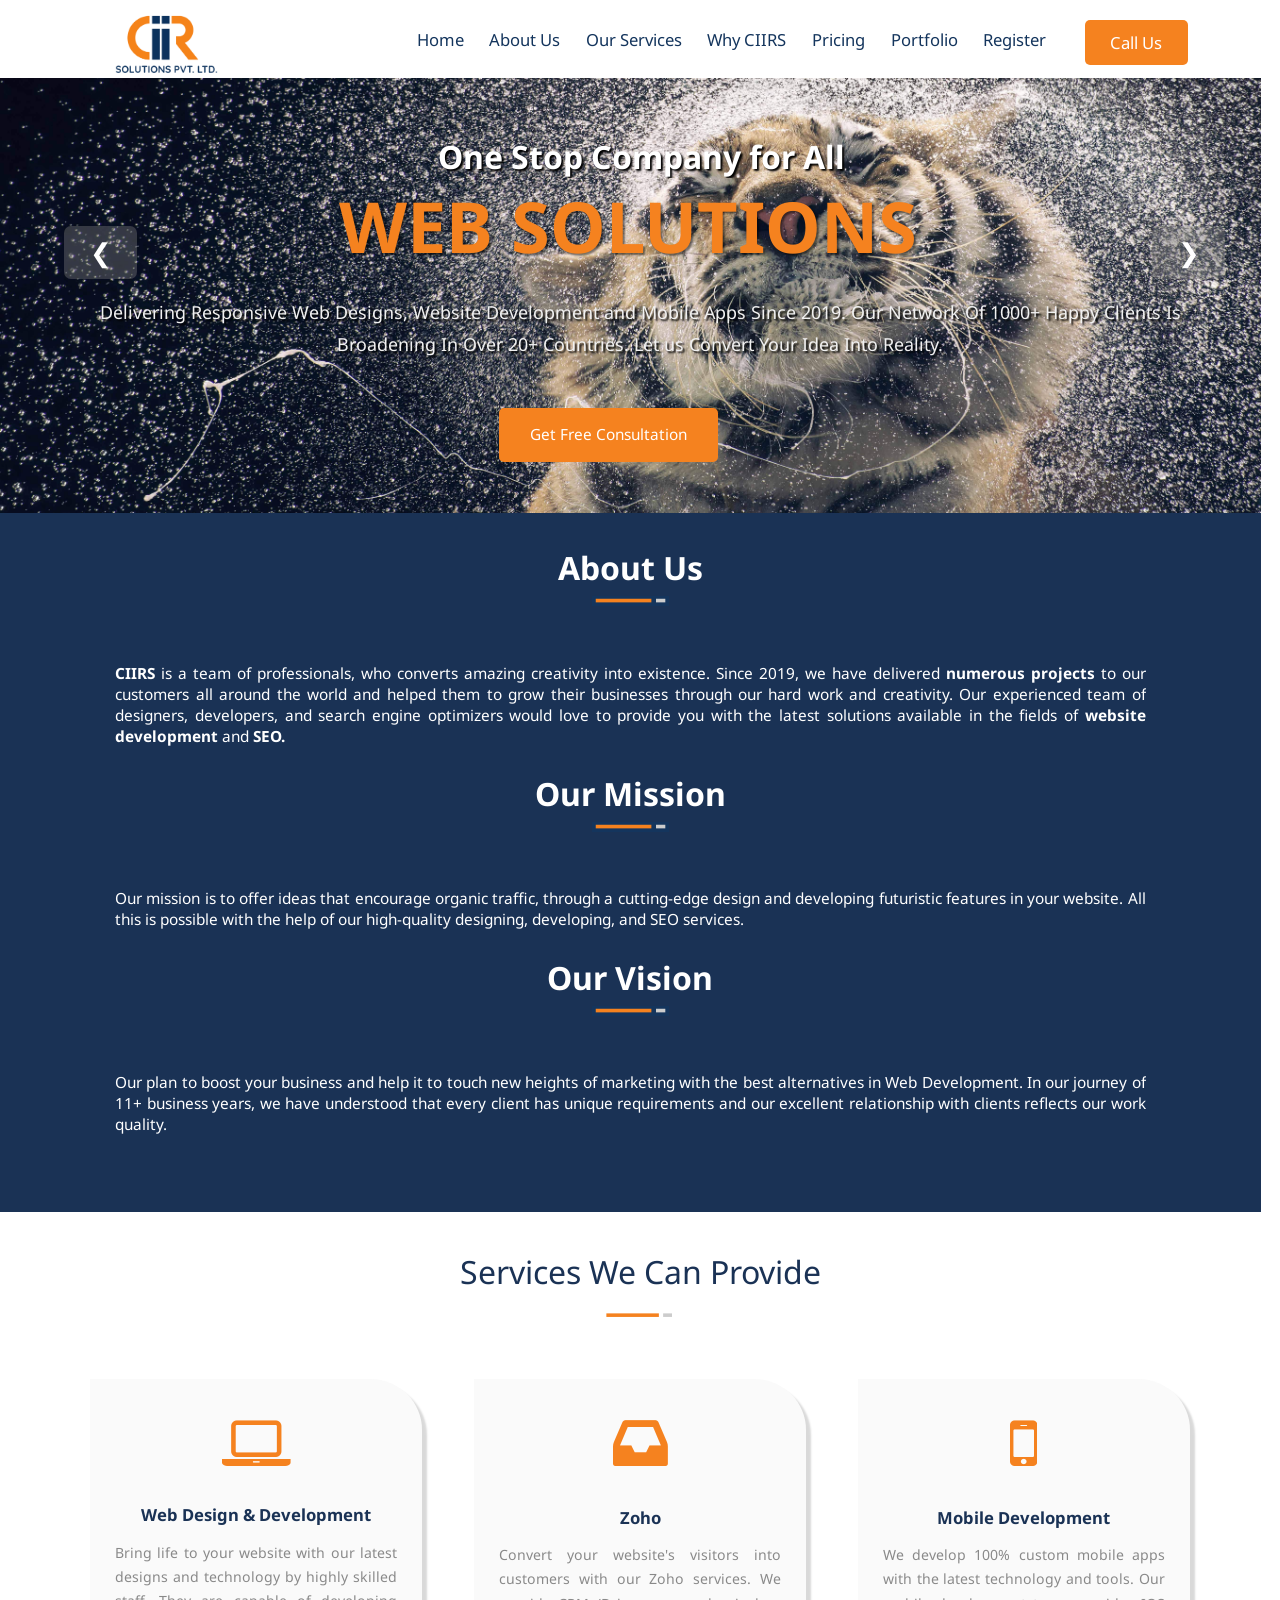
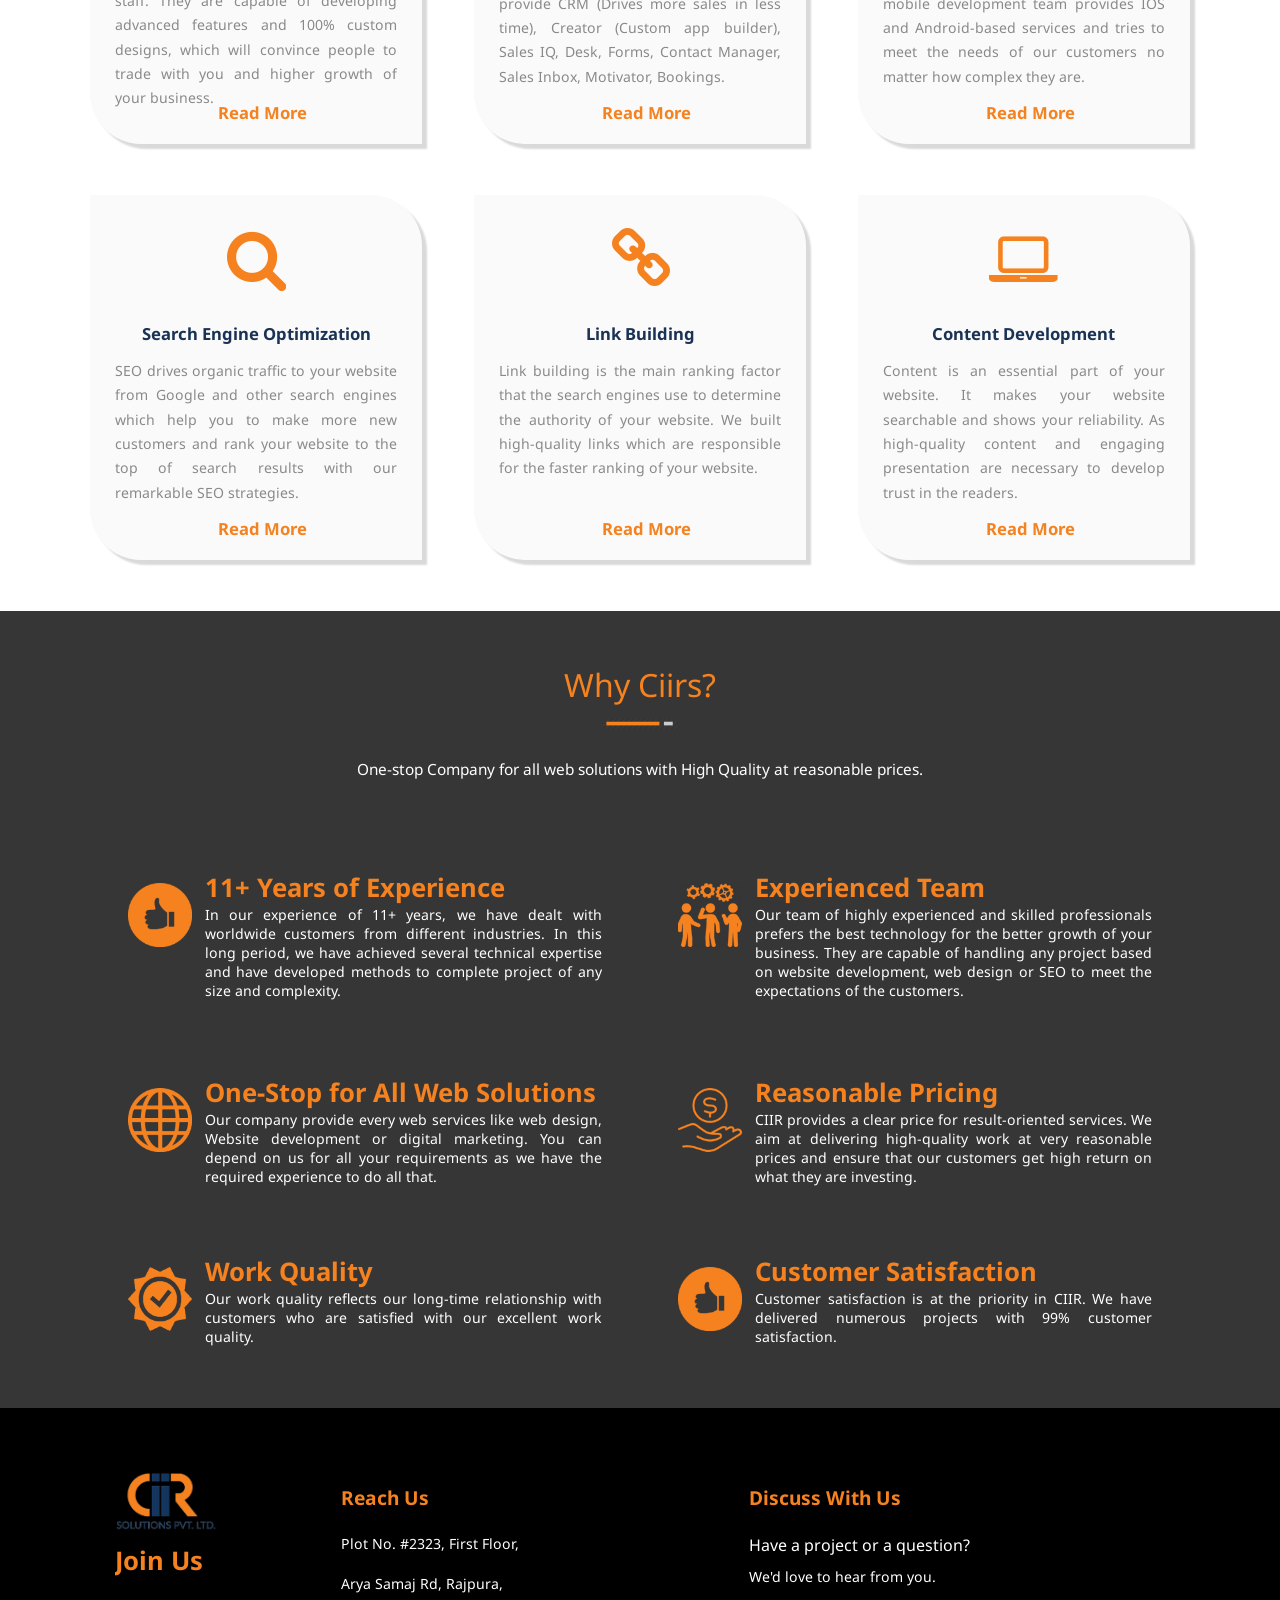
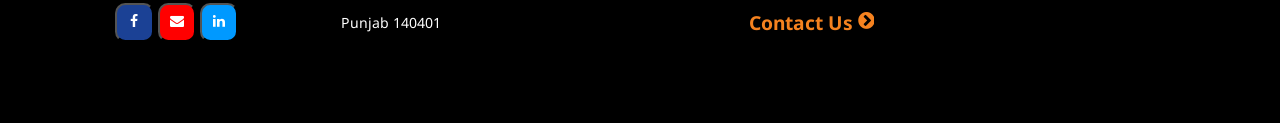
==== index.html @ 78692dfe "Rename assignment.html to index.html" ====
<!DOCTYPE html>
<html lang="en">
  <head>
    <link rel="icon" href="fav_16.png">
    <link rel="preconnect" href="https://fonts.googleapis.com" />
    <link rel="preconnect" href="https://fonts.gstatic.com" crossorigin />
    <link
      href="https://fonts.googleapis.com/css2?family=Noto+Sans:wght@500&display=swap"
      rel="stylesheet"
    />
    <link rel="stylesheet" href="https://cdnjs.cloudflare.com/ajax/libs/font-awesome/4.7.0/css/font-awesome.min.css">
    <meta charset="UTF-8" />
    <meta http-equiv="X-UA-Compatible" content="IE=edge" />
    <meta name="viewport" content="width=device-width, initial-scale=1.0" />
    <title>Website Development | Web Design</title>
    <style>
      * {
        overflow-x:hidden;
        margin: 10px 0;
        padding: 0;
      }
      
    </style>
    <script src="assignment.js"></script>
    <link rel="stylesheet" href="assignment.css" />
    <link rel="stylesheet" href="mediaqueriesAssignment.css">
    <link rel="stylesheet" href="queriesForMobile.css">
  </head>
  <body>
    <div style="display:flex; justify-content:center;" class="registerCon">
      <div id="popup" class="login">
        <form onsubmit="return validate()">
            <label for="firstname">First Name</label>
            <input required placeholder="First Name" class="popupLogin" type="text" id="firstname" autofocus>
            <label for="lastname">Last Name</label>
            <input required placeholder="Last Name" class="popupLogin" type="text" id="lastname" >
            <label for="E-mail">E-mail</label>
            <input required placeholder="example@gmail.com" class="popupLogin" type="text" id="Email" >
            <label for="password">Password</label>
            <input required class="popupLogin" type="password" id="password" >
            <label for="confirm">Confirm Password</label>
            <input required class="popupLogin" type="password" id="confirm" >
            <input class="popupLogin popSubmit" type="submit">
        </form>
    </div>
  </div>
    <header>
      <nav class="navbar">
        <img src="logo.png" alt="logo" class="logo" />
        <button class="nav">Home</button>
        <button class="nav">About Us</button>
        <button class="nav">Our Services</button>
        <button class="nav">Why CIIRS</button>
        <button class="nav">Pricing</button>
        <button class="nav">Portfolio</button>
        <button onclick="login()" class="nav">Register</button>
        <button class="nav_">Call Us</button>
        <div class="dropdown">
          <button class="dropbtn"><img class="menuButton" src="menu button.png" alt=""></button>
          <div class="dropdown-content">
            <a href="https://ciirs.com/">Home</a>
            <a href="https://ciirs.com/about/">About Us</a>
            <a href="#">Our Services</a>
            <a href="https://ciirs.com/why-ciirs/">Why CIIRS</a>
            <a href="https://ciirs.com/pricing/">Pricing</a>
            <a href="https://ciirs.com/portfolio/">Portfolio</a>
            <a onclick="login()">Register</a>
            <a href="tel:918847314532">Call Us</a>
          </div>
        </div>
      </nav>
    </header>
    <div class="bannerdiv">
      <!-- <img src="Capture111.PNG" alt="" class="banner" /> -->
    <button onclick="next()" class="btn2">❯</button>
    <button onclick="back()" class="btn1">❮</button>
    <div class="container">
      <img src="/banner 1.jpg" class="banner" id="img1" />
      <img src="/banner 2.jpg" class="banner" id="img2" />
      <img src="/banner 3.jpg" class="banner" id="img3" />
      <img src="/banner 4.jpg" class="banner" id="img4" />
      <img src="/banner 5.jpg" class="banner" id="img5" />
      <img src="/banner 6.jpg" class="banner" id="img6" />
      <img src="/banner 7.jpg" class="banner" id="img7" />
      <img src="/banner 8.jpg" class="banner" id="img8" />
      <img src="/banner 9.jpg" class="banner" id="img9" />
      <img src="/banner 10.jpg" class="banner" id="img10" />
      <img src="/banner 11.jpg" class="banner" id="img11" />
      <img src="/banner 12.jpg" class="banner" id="img12" />
      <img src="/banner 13.jpg" class="banner" id="img13" />
      <img src="/banner 14.jpg" class="banner" id="img14" />
      <img src="/banner 15.jpg" class="banner" id="img15" />
      <img src="/banner 16.jpg" class="banner" id="img16" />
      <img src="/banner 17.jpg" class="banner" id="img17" />
      <img src="/banner 18.jpg" class="banner" id="img18" />
      <img src="/banner 19.jpg" class="banner" id="img19" />
      <img src="/banner 20.jpg" class="banner" id="img20" />
    </div>
      <div class="bannertext">
        <h3 class="bannerh3">One Stop Company for All</h3>
        <h1 class="bannerh1">WEB SOLUTIONS</h1>
        <p class="bannerp">
          Delivering Responsive Web Designs, Website Development and Mobile Apps
          Since 2019. Our Network Of 1000+ Happy Clients Is Broadening In Over
          20+ Countries. Let us Convert Your Idea Into Reality.
        </p>
        <a href="https://ciirs.com/contact-us/">
          <button class="bannerb">Get Free Consultation</button>
        </a>
      </div>
    </div>
    <main>
      <div class="point_one">
        <h2 class="point_one_h2">About Us</h2>
        <img src="line end.PNG" style="width:6vw;" alt="" />
        <p class="point_one_p">
          <strong>CIIRS </strong> is a team of professionals, who converts
          amazing creativity into existence. Since 2019, we have
          delivered<strong> numerous projects </strong> to our customers all
          around the world and helped them to grow their businesses through our
          hard work and creativity. Our experienced team of designers,
          developers, and search engine optimizers would love to provide you
          with the latest solutions available in the fields of
          <strong>website development</strong> and <strong>SEO.</strong>
        </p>
      </div>

      <div class="point_one">
        <h2 class="point_one_h2">Our Mission</h2>
        <img src="line end.PNG" style="width:6vw;"  />
        <p class="point_one_p">
            Our mission is to offer ideas that encourage organic traffic,
            through a cutting-edge design and developing futuristic features in
            your website. All this is possible with the help of our high-quality
            designing, developing, and SEO services.</strong
          >
        </p>
      </div>

      <div class="point_one">
        <h2 class="point_one_h2">Our Vision</h2>
        <img src="line end.PNG" style="width:6vw;"  />
        <p class="point_one_p">
          Our plan to boost your business and help it to touch new heights of
          marketing with the best alternatives in Web Development. In our
          journey of 11+ business years, we have understood that every client
          has unique requirements and our excellent relationship with clients
          reflects our work quality.
        </p>
      </div>
    </main>
    <h2 class="headingOfFeatures">Services We Can Provide</h2>
    <div style="text-align: center;">
      <img src="line end white.PNG" style="width:6vw;" />
    </div>
    <div class="features">
        <div class="feature">
          <div style=" text-align: center;">
            <i class="fa fa-laptop" id="iconForFeatures"></i>
          </div>
            <h3 style="margin-top:1.7vw;" class="featureh3">Web Design & Development</h3>
            <p class="featurep">Bring life to your website with our latest designs and technology by highly skilled staff. They are capable of developing advanced features and 100% custom designs, which will convince people to trade with you and higher growth of your business.</p>
            <h3 class="readMore">Read More</h3>
        </div>

        <div class="feature">
          <div style=" text-align: center;">
            <i class="fa fa-inbox" id="iconForFeatures"></i>
          </div>
          <img src="" alt="" class="featuresImg">
            <h3 class="featureh3">Zoho</h3>
            <p class="featurep">Convert your website's visitors into customers with our Zoho services. We provide CRM (Drives more sales in less time), Creator (Custom app builder), Sales IQ, Desk, Forms, Contact Manager, Sales Inbox, Motivator, Bookings.</p>
            <h3 class="readMore">Read More</h3>
        </div>


        <div class="feature">
          <div style=" text-align: center;">
            <i class="fa fa-mobile" id="iconForFeatures"></i>
          </div>
          <img src="" alt="" class="featuresImg">
            <h3 class="featureh3">Mobile Development</h3>
            <p class="featurep">We develop 100% custom mobile apps with the latest technology and tools. Our mobile development team provides IOS and Android-based services and tries to meet the needs of our customers no matter how complex they are.</p>
            <h3 class="readMore">Read More</h3>
        </div>


        <div class="feature">
          <div style=" text-align: center;">
            <i class="fa fa-search" id="iconForFeatures"></i>
          </div>
          <img src="" alt="" class="featuresImg">
            <h3 class="featureh3">Search Engine Optimization</h3>
            <p class="featurep">SEO drives organic traffic to your website from Google and other search engines which help you to make more new customers and rank your website to the top of search results with our remarkable SEO strategies.</p>
            <h3 class="readMore">Read More</h3>
        </div>


        <div class="feature">
          <div style=" text-align: center;">
            <i class="fa fa-link" id="iconForFeatures"></i>
          </div>
          <img src="" alt="" class="featuresImg">
            <h3 class="featureh3">Link Building</h3>
            <p class="featurep">Link building is the main ranking factor that the search engines use to determine the authority of your website. We built high-quality links which are responsible for the faster ranking of your website.</p>
            <h3 class="readMore">Read More</h3>
        </div>


        <div class="feature">
          <div style=" text-align: center;">
            <i class="fa fa-laptop" id="iconForFeatures" ></i>
          </div>
          <img src="" alt="" class="featuresImg">
            <h3 class="featureh3">Content Development </h3>
            <p class="featurep">Content is an essential part of your website. It makes your website searchable and shows your reliability. As high-quality content and engaging presentation are necessary to develop trust in the readers.</p>
            <h3 class="readMore">Read More</h3>
        </div>

    </div>
    <div style="background-color:rgb(54,54,54);padding-top:4vw;" class="headingformorefeatures">

      <h1 class="headingOfMoreFeatures" >Why Ciirs?</h1>
      <div style="text-align:center; margin-top: 0.5vw;"><img src="line end black.PNG" style="width:6vw;" /></div>
      <p class="moreFp">One-stop Company for all web solutions with High Quality at reasonable prices.</p>
    </div>
    <div class="moreFeatures">

        <div class="featureMore">
          <img src="/Satisfaction.png" alt="" class="satsf" />
          
          <h2 class="featureMoreh2">11+ Years of Experience</h2>
          <div class="divformorefeatures">
            <p class="featureMorep">
              In our experience of 11+ years, we have dealt with worldwide
              customers from different industries. In this long period, we have
              achieved several technical expertise and have developed methods to
              complete project of any size and complexity.
            </p>
          </div>
        </div>


        <div class="featureMore">
          <img style="padding:1vw 0 6vw;" src="/team.png" alt="" class="satsf" />
          
          
          <h2 class="featureMoreh2">Experienced Team</h2>
          <div class="divformorefeatures">
            <p class="featureMorep">
              Our team of highly experienced and skilled professionals prefers the best technology for the better growth of your business. They are capable of handling any project based on website development, web design or SEO to meet the expectations of the customers.
            </p>
          </div>
        </div>


        <div class="featureMore">
          <img src="/web_.png" alt="" class="satsf" />
          
          <h2 class="featureMoreh2">One-Stop for All Web Solutions</h2>
          <div class="divformorefeatures">
            <p class="featureMorep">
              Our company provide every web services like web design, Website development or digital marketing. You can depend on us for all your requirements as we have the required experience to do all that.
            </p>
          </div>
        </div>


        <div class="featureMore">
          <img src="/price.png" alt="" class="satsf" />
          
          <h2 class="featureMoreh2">Reasonable Pricing</h2>
          <div class="divformorefeatures">
            <p class="featureMorep">
              CIIR provides a clear price for result-oriented services. We aim at delivering high-quality work at very reasonable prices and ensure that our customers get high return on what they are investing.
            </p>
          </div>
        </div>


        <div class="featureMore">
          <img src="/quality.png" alt="" class="satsf" />
          
          <h2 class="featureMoreh2">Work Quality</h2>
          <div class="divformorefeatures">
            <p class="featureMorep">
              Our work quality reflects our long-time relationship with customers who are satisfied with our excellent work quality.
              
            </p>
          </div>
        </div>


        <div class="featureMore">
          <img src="/Satisfaction.png" alt="" class="satsf" />
          
          <h2 class="featureMoreh2">Customer Satisfaction</h2>
          <div class="divformorefeatures">
            <p class="featureMorep">
              Customer satisfaction is at the priority in CIIR. We have delivered numerous projects with 99% customer satisfaction.
            </p>
          </div>
        </div>

    </div>
    <footer>
      <div class="footerPartOne fdiv">
      <a href="https://www.ciirs.com">
        <img src="logo2.png" alt="logo" class="logo2" />
      </a>
        <h2 class="joinUs">Join Us</h2>  
        <a href="https://www.facebook.com/ciirsolutions/" target="_blank"><button class="facebook-button join-us-button"><i class="fa fa-facebook" aria-hidden="true"></i></button></a>
        <a href="mailto:info@ciirsglobal.com" target="_blank"><button class="join-us-button mail-button"><i class="fa fa-envelope" aria-hidden="true"></i></button></a>
        <a href="https://www.linkedin.com/in/ciirs-solutions-3a7043208" target="_blank"><button class="linkedin-button join-us-button"><i class="fa fa-linkedin" aria-hidden="true"></i></button></a>
      </div>

      <div class="footerPartTwo fdiv">
        <h3 class="footerheading reachUs">Reach Us</h3>
        <p class="reachUsP">Plot No. #2323, First Floor,</p>
        <p class="reachUsP">Arya Samaj Rd, Rajpura,</p>
        <p class="reachUsP">Punjab 140401</p>
      </div>
      <div class="footerPartThree fdiv">
        <h3 class="footerheading discuss">Discuss With Us</h3>
        <p class="disucssP">Have a project or a question?</p>
        <p class="discussP" >We'd love to hear from you.</p>
        <h3 class="footerheading discuss">Contact Us  <i style="cursor:pointer;" class="fa fa-chevron-circle-right"></i></h3>
      </div>
      <hr>
      <div  class="copyright">Copyright © 2022 CIIRS - Convert Ideas Into Reality. All Rights Reserved.</div>
    </footer>
  </body>
</html>
---- assignment.css ----
* {
  margin: 0;
  padding: 0;
  font-family: "Noto Sans", sans-serif;
}
/* *::selection{background: rgba(0,0,0,0);} */
.navbar {
  display: flex;
  justify-content: right;
  /* background: #000; */
  padding: 1vw 2.2vw;
  margin-right: 5vw;
  /* position: sticky; */
  top: 0;
}
.nav,
.nav_ {
  padding: 0 1vw;
  border: none;
  margin: 0vw;
  color: rgb(20, 53, 93);
  /* font-weight: bold; */
  background: white;
  cursor: pointer;
  font-size: 1.3vw;
  transition: color 0.3s, box-shadow 0.3s;
}

.login {
  display: none;
  position: absolute;
  background: rgb(218, 215, 215);
  padding: 15px;
  border-radius: 10px;
  z-index: 1;
  top: 80px;
  left: 70vw;
  animation: fade 1s;
  box-shadow: 10px 10px 15px rgba(0, 0, 0);
}

@keyframes fade {
  0% {
    opacity: 0.5;
  }
  100% {
    opacity: 1;
  }
}

.popupLogin {
  display: block;
  border-radius: 5px;
  border: none;
}

.popSubmit {
  margin: 8px 0 0 50px;
  padding: 10px 18px;
  border-radius: 5px;
  background: #f5821f;
  border: none;
  color: white;
  cursor: pointer;
  transition: font-weight 0.2s;
}

.popSubmit:hover,
.popSubmit:active {
  font-weight: 100;
}

.dropdown {
  display: none;
}
.nav:hover {
  color: #f5821f;
  box-shadow: 0 5px 0 #f5821f;
}
.logo {
  width: 8vw;
  /* top: 0.5vw; */
  position: absolute;
  left: 9vw;
}
.nav_ {
  color: white;
  margin-top: 0.6vw;
  height: 3.5vw;
  background: rgb(245, 130, 31);
  margin-left: 2vw;
  padding: 0 2vw;
  border-radius: 5px;
}
.ham {
  display: none;
}
.bannerdiv {
  position: relative;
}

.container {
  width: 100vw;
  display: flex;
}
.banner {
  width: 98.5vw;
  display: none;
  height: 34vw;
  object-fit: cover;
}
#img1 {
  display: block;
}
.btn1,
.btn2 {
  font-size: 2vw;
  color: white;
  background: rgba(128, 128, 128, 0.384);
  border: none;
  border-radius: 7px;
  position: absolute;
  padding: 0.7vw 2vw;
  cursor: pointer;
  transition: padding 0.3s, opacity 0.3s, font-size 0.3s;
}
.btn1:hover,
.btn2:hover {
  padding: 1vw 3vw;
  opacity: 0.7;
}
.btn1 {
  top: 34%;
  left: 5%;
}
.btn2 {
  top: 34%;
  left: 90%;
}
.btn1:active,
.btn2:active {
  font-size: 2.5vw;
  background: rgba(128, 128, 128, 0.63);
}
.bannerh3 {
  position: absolute;
  top: 13%;
  left: 34.2%;
  font-size: 2.5vw;
  text-shadow: 2px 2px 2px rgba(0, 0, 0, 1);
  color: white;
}
.bannerh1 {
  position: absolute;
  text-shadow: 2px 2px 2px rgba(0, 0, 0, 0.5);
  top: 23%;
  left: 26.5%;
  font-size: 5.5vw;
  color: #f5821f;
}
.bannerp {
  position: absolute;
  text-shadow: 2px 2px 2px rgba(0, 0, 0, 1);
  top: 50%;
  left: 5vw;
  right: 5vw;
  text-align: center;
  font-size: 1.4vw;
  /* margin-top:1vw; */
  line-height: 2.5vw;
  color: rgb(241, 241, 241);
}
.bannerb {
  position: absolute;
  color: white;
  background: rgb(245, 130, 31);
  padding: 1.3vw 2.4vw;
  border-radius: 5px;
  border: none;
  bottom: 4vw;
  cursor: pointer;
  font-size: 1.2vw;
  left: 39vw;
}

main {
  margin: -18px 0 0;
  padding: 4vw 9vw;
  width: 80.5vw;
  background: rgb(26, 50, 85);
  text-align: center;
}

p {
  text-align: justify;
}

.point_one_h2 {
  font-size: 2.5vw;
  color: white;
}

.point_one_p {
  color: white;
  font-size: 1.2vw;
  margin: 4vw 0 2vw;
}

.headingOfFeatures {
  text-align: center;
  margin: 3vw 0 1vw;
  font-size: 2.5vw;
  font-weight: 400;
  color: rgb(26, 50, 85);
}

.features {
  display: flex;
  margin-top: 4vw;
  flex-wrap: wrap;
  padding: 0 3vw;
  justify-content: center;
}

.featureh3,
.readMore {
  text-align: center;
  font-size: 1.3vw;
}

.readMore {
  color: rgb(245, 130, 31);
  position: absolute;
  bottom: 1.5vw;
  left: 10vw;
}

.featureh3 {
  color: rgb(26, 50, 85);
}

.feature {
  background: rgba(231, 230, 230, 0.199);
  box-shadow: 5px 5px 2px rgba(0, 0, 0, 0.15);
  border-radius: 0 4vw;
  height: 26vw;
  cursor: pointer;
  position: relative;
  text-align: justify;
  width: 22vw;
  margin: 0 2vw 4vw;
  transition: box-shadow 0.15s;
  line-height: 1.9vw;
  padding: 2.5vw 2vw 0;
}

.featurep {
  font-size: 1.1vw;
  margin-top: 1vw;
  color: rgba(0, 0, 0, 0.452);
}

#iconForFeatures {
  font-size: 5vw;
  color: rgb(245, 130, 31);
}

.feature:hover {
  box-shadow: 6px 6px 20px rgba(0, 0, 0, 0.2);
}

.moreFeatures {
  padding: 5vw 5vw 0;
  display: flex;
  background: rgb(54, 54, 54);
  flex-wrap: wrap;
  justify-content: center;
}

.headingOfMoreFeatures {
  text-align: center;
  color: rgb(245, 130, 31);
  font-size: 2.5vw;
  font-weight: 400;
}

.featureMore {
  margin: 2vw 3vw;
  background: rgba(255, 0, 0, 0);
  width: 37vw;
  /* transition:width 0.3s, font-size 0.3s; */
}

.featureMore:hover {
  /* width:38vw; */
  cursor: pointer;
}
/* 
.featureMorep:hover{
  font-size:1.2vw;
} */

.satsf {
  float: left;
  width: 5vw;
  margin-right: 1vw;
  padding-bottom: 4vw;
  padding-top: 1vw;
}

.featureMoreh2 {
  color: rgb(245, 130, 31);
  font-size: 2vw;
}

.moreFp {
  text-align: center;
  color: white;
  font-size: 1.2vw;
  margin-top: 2vw;
}

.featureMorep {
  text-align: justify;
  color: white;
  font-size: 1.1vw;
}

footer {
  display: flex;
  background: #000;
  color: white;
  padding: 5vw 0vw;
  /* justify-content:center; */
}

.logo2 {
  width: 8vw;
  left: 9vw;
}

.footerPartOne {
  margin: 0 0 0 9vw;
}

.joinUs {
  color: #f5821f;
  margin-top: 0.5vw;
  font-size: 2vw;
}

.join-us-button {
  width: 3vw;
  height: 3vw;
  border-radius: 0.8vw;
  margin-top: 2vw;
  cursor: pointer;
}

.facebook-button {
  background: #1b4195;
  color: rgb(255, 255, 255);
  font-size: 1.1vw;
}

.mail-button {
  background: rgb(255, 0, 0);
  color: rgb(255, 255, 255);
  font-size: 1.1vw;
}

.linkedin-button {
  background: rgb(0, 153, 255);
  color: rgb(255, 255, 255);
  font-size: 1.1vw;
}

.footerheading {
  color: #f5821f;
  padding: 1vw 0;
  font-size: 1.5vw;
}
.reachUsP,
.discussP {
  font-size: 1.1vw;
  padding: 0.8vw 0;
}

.footerPartTwo {
  margin-left: 8vw;
}

.discussP {
  font-size: 1.1vw;
}

.footerPartThree {
  margin-left: 18vw;
}

hr,
.copyright {
  display: none;
}

.discuss {
  margin-bottom: 0.8vw;
}
---- mediaqueriesAssignment.css ----
/* FOR TABLETS */

@media only screen and (max-width: 1000px) and (min-width: 451px) {
  .logo {
    width: 12vw;
    /* top: 10px; */
  }
  .navbar {
    padding: 2vw 0;
  }
  .nav,
  .nav_ {
    display: none;
  }
  /* {
    font-size: 2.8vw;
    height: 4vw;
    padding: 0 20px;
  } */

  /* Style The Dropdown Button */
  .dropbtn {
    color: white;
    font-size: 16px;
    border: none;
    cursor: pointer;
  }

  /* The container <div> - needed to position the dropdown content */
  .dropdown {
    position: relative;
    display: inline-block;
  }

  .dropdown-content {
    display: none;
    position: absolute;
    background-color: #f9f9f9;
    min-width: 160px;
    right: -10px;
    box-shadow: 0px 8px 16px 0px rgba(0, 0, 0, 0.2);
    z-index: 1;
  }

  .dropdown-content a {
    color: black;
    padding: 12px 16px;
    text-decoration: none;
    display: block;
  }

  .dropdown-content a:hover {
    background-color: #f1f1f1;
  }

  .dropdown:hover .dropdown-content {
    display: block;
  }

  .login{
    left:30vw;
  }
  
  .menuButton {
    width: 4.8vw;
    height: 5vw;
  }
  .bannerh3 {
    left: 26vw;
    font-size: 4vw;
  }
  .banner {
    height: 55vw;
    object-fit: cover;
  }
  .bannerh1 {
    font-size: 8vw;
    left: 17vw;
  }
  .bannerp {
    font-size: 2.2vw;
    line-height: 3.5vw;
  }
  .bannerb {
    left: 36vw;
    bottom: 7vw;
    font-size: 2.1vw;
  }
  main {
    padding: 5vw;
    width: 88.7vw;
  }
  .point_one_h2 {
    font-size: 3.5vw;
  }

  .point_one_p {
    font-size: 2.2vw;
    line-height: 3.5vw;
  }

  /* .features{
        flex-wrap:wrap;
    }
    */
  .headingOfFeatures {
    font-size: 3.8vw;
  }

  .feature {
    width: 35vw;
    height: 48vw;
  }
  .featurep {
    font-size: 2.2vw;
    line-height: 3.5vw;
  }
  .featureh3,
  .readMore {
    font-size: 2.6vw;
    line-height: 3.5vw;
  }
  .readMore {
    left: 13vw;
  }

  .headingOfMoreFeatures {
    font-size: 8vw;
  }

  .featureMore {
    width: 70vw;
  }

  .featureMoreh2 {
    font-size: 3vw;
  }

  .featureMorep {
    font-size: 2vw;
  }

  .satsf {
    padding: 2vw 1vw;
    margin-bottom: 4vw;
  }

  .moreFp {
    font-size: 2.3vw;
  }

  footer {
    flex-direction: column;
    /* align-items: center; */
    margin: 0;
    padding: 0;
  }

  .logo2 {
    display: none;
  }

  .joinUs {
    margin: 7vw 0 5vw 32vw;
    font-size: 5vw;
  }

  .join-us-button {
    width: 7.5vw;
    height: 7.5vw;
    font-size: 5vw;
    margin-left: 14vw;
    border-radius: 1vw;
    transition: opacity 0.3s;
  }

  .join-us-button:hover {
    opacity: 0.9;
  }

  .footerheading {
    font-size: 5vw;
  }

  .footerPartTwo {
    margin-top: 9vw;
  }

  .reachUsP,
  .discussP {
    font-size: 2.2vw;
  }
  .footerPartThree {
    margin-top: 9vw;
    margin-left: 7.5vw;
    padding-bottom: 10vw;
  }

  .discussP {
    font-size: 2.2vw;
  }

  hr,
  .copyright {
    display: block;
  }

  .copyright {
    text-align: center;
    font-size: 2.5vw;
    color: rgb(95, 93, 93);
  }
}
---- queriesForMobile.css ----
/* FOR SMARTPHONES */

@media only screen and (max-width: 450px) {
  * {
    margin: 0;
    padding: 0;
  }
  .nav,
  .nav_ {
    display: none;
  }

  .btn1,
  .btn2 {
    padding: 1.2vw 3vw;
    top: 35vw;
  }
  .btn1:hover,.btn2:hover{
  padding: 1.5vw 4vw;
  }

  /* Style The Dropdown Button */
  .dropbtn {
    color: white;
    font-size: 16px;
    border: none;
    cursor: pointer;
  }

  /* The container <div> - needed to position the dropdown content */
  .dropdown {
    position: relative;
    display: inline-block;
  }

  .dropdown-content {
    display: none;
    position: absolute;
    background-color: #f9f9f9;
    min-width: 160px;
    right: -10px;
    box-shadow: 0px 8px 16px 0px rgba(0, 0, 0, 0.2);
    z-index: 1;
  }

  .dropdown-content a {
    color: black;
    padding: 12px 16px;
    text-decoration: none;
    display: block;
  }

  .dropdown-content a:hover {
    background-color: #f1f1f1;
  }

  .dropdown:hover .dropdown-content {
    display: block;
  }
  .menuButton {
    width: 4.8vw;
    height: 5vw;
  }
  .logo {
    width: 20vw;
    /* vertical-align: middle; */
    top: 0.5vw;
  }
  .navbar {
    padding: 4vw 0;
  }
  .nav_ {
    font-size: 4.7vw;
    height: 6vw;
    padding: 0 5.5vw;
  }
  .banner {
    width: 102vw;
    height: 90vw;
    object-fit: cover;
  }
  .bannerh3 {
    font-size: 6vw;
    left: 13.6vw;
  }
  .bannerh1 {
    font-size: 11vw;
    left: 6vw;
  }
  .bannerp {
    font-size: 4.2vw;
    line-height: 5.5vw;
    top: 43vw;
  }
  .bannerb {
    bottom: 7vw;
    font-size: 4vw;
    left: 26vw;
  }
  main {
    padding: 8vw;
    width: 86vw;
  }
  .point_one_h2 {
    font-size: 7vw;
  }
  .point_one_p {
    font-size: 4vw;
  }
  .headingOfFeatures {
    font-size: 10vw;
  }
  .features {
    flex-direction: column;
  }
  .feature {
    width: 76vw;
    height: 100vw;
    padding: 6vw 7vw;
    margin: 6vw 2vw;
  }
  .featureh3,
  .readMore {
    font-size: 7vw;
    line-height: 8vw;
  }
  .featurep {
    font-size: 5vw;
    line-height: 6vw;
  }
  #iconForFeatures {
    font-size: 13vw;
  }
  .readMore {
    left: 29vw;
    bottom: 7vw;
  }

  .headingOfMoreFeatures {
    font-size: 11vw;
  }
  .moreFp {
    font-size: 3.7vw;
  }

  .moreFeatures {
    flex-direction: column;
    text-align: center;
    justify-content: center;
  }
  .featureMore {
    width: 70vw;
    height: 100vw;
    margin-left: 10vw;
  }

  .featureMoreh2 {
    font-size: 7vw;
    margin-top: 20vw;
  }

  .featureMorep {
    font-size: 4.5vw;
    text-align: center;
    margin-top: 5vw;
  }
  .satsf {
    position: absolute;
    width: 15vw;
    left: 44vw;
  }

  footer {
    flex-direction: column;
  }
  .logo2 {
    display: none;
  }
  .joinUs {
    margin: 7vw 0 5vw 30vw;
    font-size: 8vw;
  }

  .join-us-button {
    width: 10vw;
    height: 10vw;
    font-size: 5vw;
    margin-left: 14vw;
    border-radius: 2vw;
    transition: opacity 0.3s;
  }

  .join-us-button:hover {
    opacity: 0.8;
  }

  .footerheading {
    font-size: 7vw;
  }

  .footerPartTwo {
    margin-top: 9vw;
  }

  .reachUsP {
    font-size: 4vw;
  }
  .footerPartThree {
    margin-top: 9vw;
    margin-left: 7.5vw;
    padding-bottom: 10vw;
  }

  .discussP {
    font-size: 4vw;
  }

  hr,
  .copyright {
    display: block;
  }

  .copyright {
    text-align: center;
    font-size: 2.5vw;
    color: rgb(95, 93, 93);
  }
}
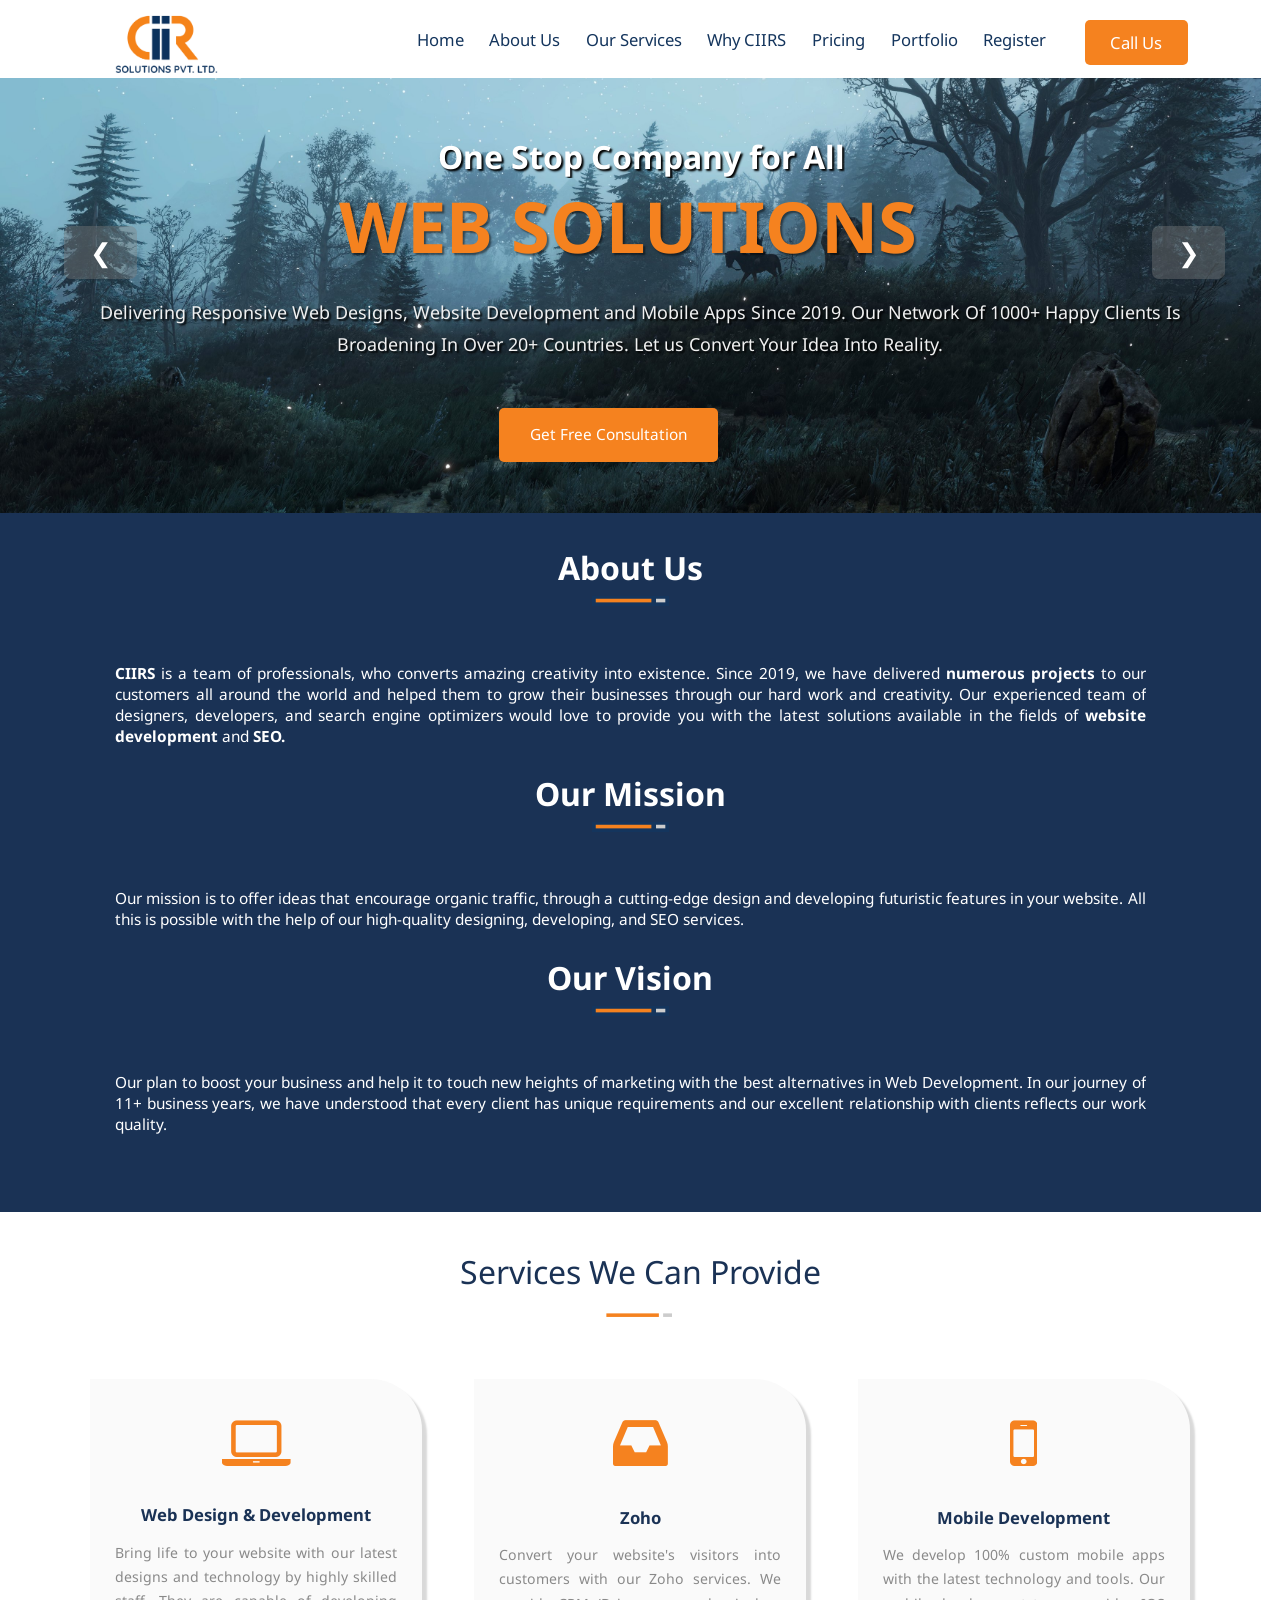
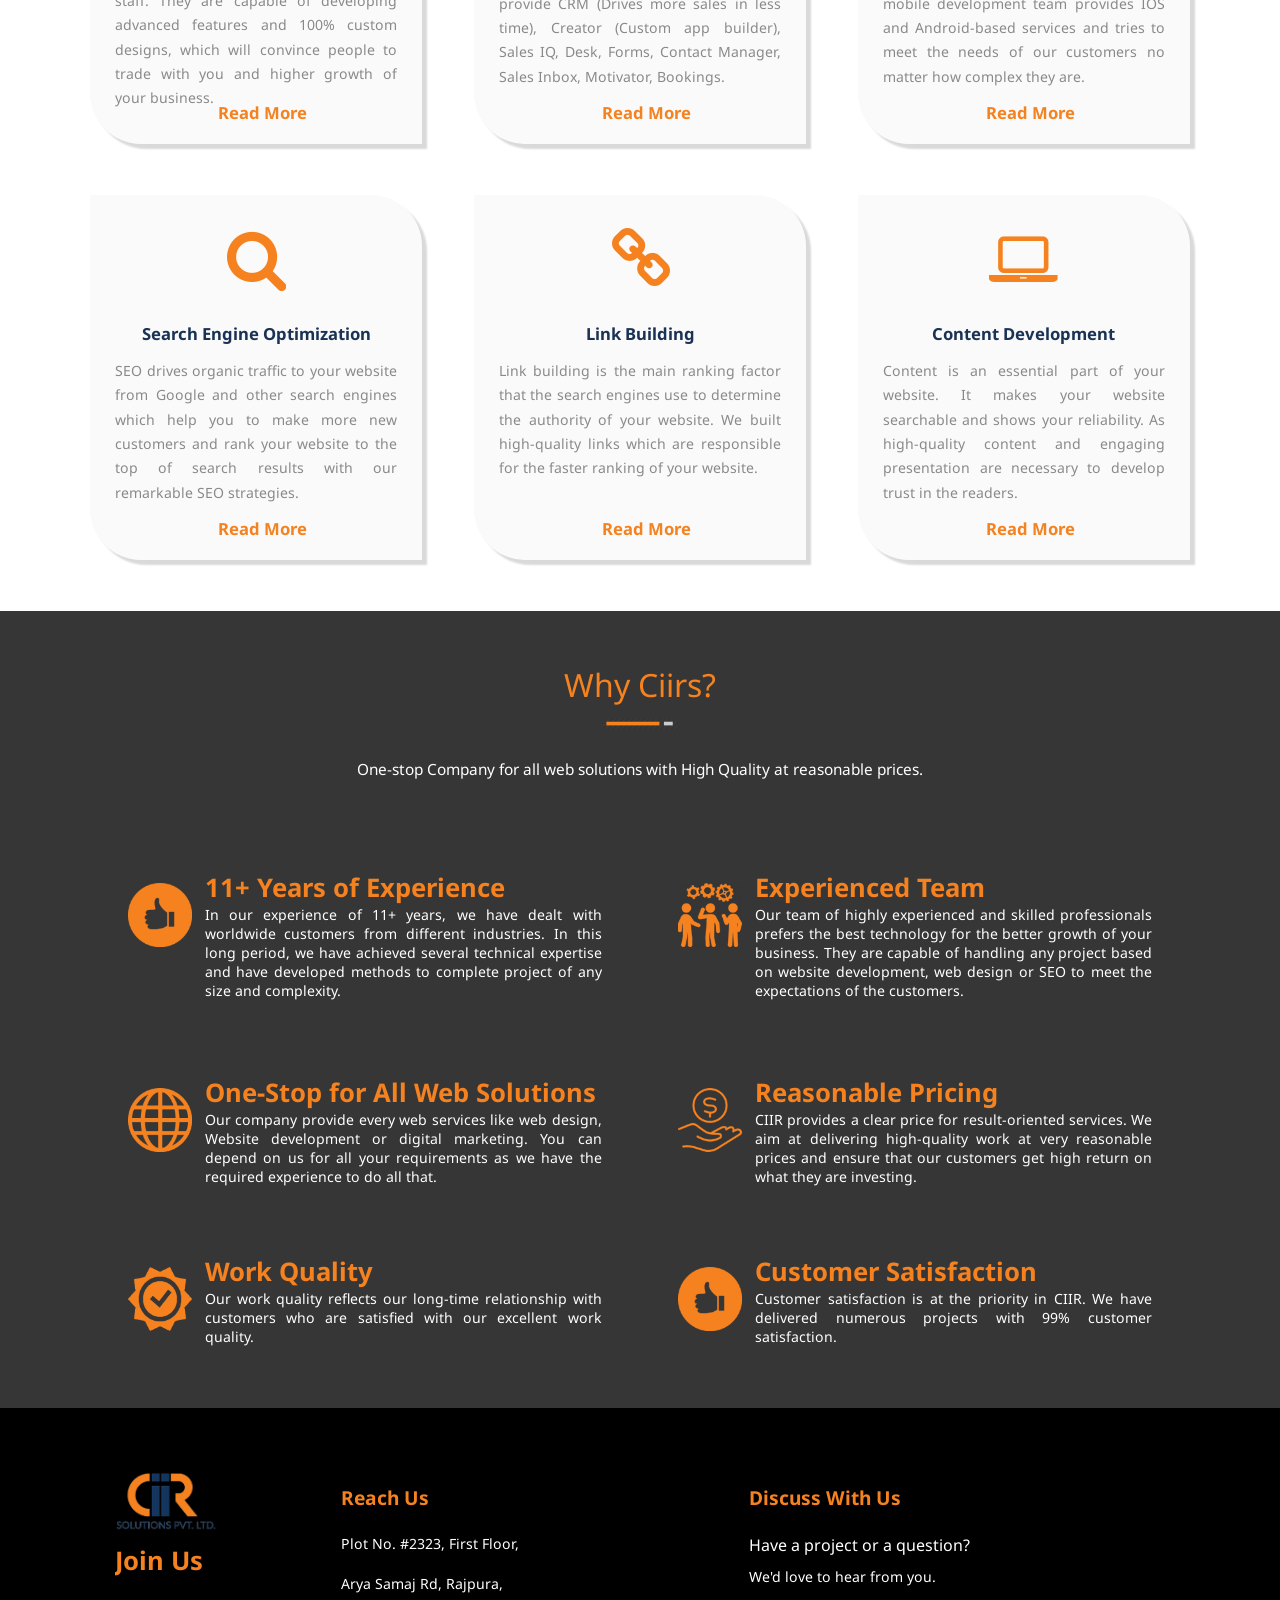
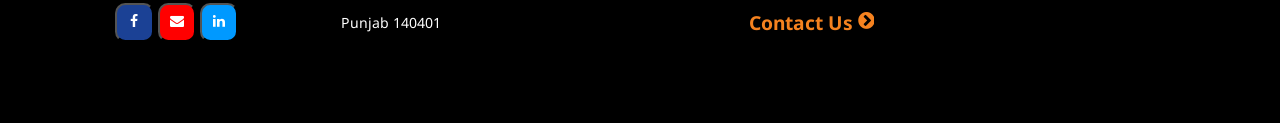
==== commit 826a9fb1: "Update index.html" ====
--- a/index.html
+++ b/index.html
@@ -75,26 +75,26 @@
     <button onclick="next()" class="btn2">❯</button>
     <button onclick="back()" class="btn1">❮</button>
     <div class="container">
-      <img src="/banner 1.jpg" class="banner" id="img1" />
-      <img src="/banner 2.jpg" class="banner" id="img2" />
-      <img src="/banner 3.jpg" class="banner" id="img3" />
-      <img src="/banner 4.jpg" class="banner" id="img4" />
-      <img src="/banner 5.jpg" class="banner" id="img5" />
-      <img src="/banner 6.jpg" class="banner" id="img6" />
-      <img src="/banner 7.jpg" class="banner" id="img7" />
-      <img src="/banner 8.jpg" class="banner" id="img8" />
-      <img src="/banner 9.jpg" class="banner" id="img9" />
-      <img src="/banner 10.jpg" class="banner" id="img10" />
-      <img src="/banner 11.jpg" class="banner" id="img11" />
-      <img src="/banner 12.jpg" class="banner" id="img12" />
-      <img src="/banner 13.jpg" class="banner" id="img13" />
-      <img src="/banner 14.jpg" class="banner" id="img14" />
-      <img src="/banner 15.jpg" class="banner" id="img15" />
-      <img src="/banner 16.jpg" class="banner" id="img16" />
-      <img src="/banner 17.jpg" class="banner" id="img17" />
-      <img src="/banner 18.jpg" class="banner" id="img18" />
-      <img src="/banner 19.jpg" class="banner" id="img19" />
-      <img src="/banner 20.jpg" class="banner" id="img20" />
+      <img src="banner 1.jpg" class="banner" id="img1" />
+      <img src="banner 2.jpg" class="banner" id="img2" />
+      <img src="banner 3.jpg" class="banner" id="img3" />
+      <img src="banner 4.jpg" class="banner" id="img4" />
+      <img src="banner 5.jpg" class="banner" id="img5" />
+      <img src="banner 6.jpg" class="banner" id="img6" />
+      <img src="banner 7.jpg" class="banner" id="img7" />
+      <img src="banner 8.jpg" class="banner" id="img8" />
+      <img src="banner 9.jpg" class="banner" id="img9" />
+      <img src="banner 10.jpg" class="banner" id="img10" />
+      <img src="banner 11.jpg" class="banner" id="img11" />
+      <img src="banner 12.jpg" class="banner" id="img12" />
+      <img src="banner 13.jpg" class="banner" id="img13" />
+      <img src="banner 14.jpg" class="banner" id="img14" />
+      <img src="banner 15.jpg" class="banner" id="img15" />
+      <img src="banner 16.jpg" class="banner" id="img16" />
+      <img src="banner 17.jpg" class="banner" id="img17" />
+      <img src="banner 18.jpg" class="banner" id="img18" />
+      <img src="banner 19.jpg" class="banner" id="img19" />
+      <img src="banner 20.jpg" class="banner" id="img20" />
     </div>
       <div class="bannertext">
         <h3 class="bannerh3">One Stop Company for All</h3>
@@ -227,7 +227,7 @@
     <div class="moreFeatures">
 
         <div class="featureMore">
-          <img src="/Satisfaction.png" alt="" class="satsf" />
+          <img src="Satisfaction.png" alt="" class="satsf" />
           
           <h2 class="featureMoreh2">11+ Years of Experience</h2>
           <div class="divformorefeatures">
@@ -255,7 +255,7 @@
 
 
         <div class="featureMore">
-          <img src="/web_.png" alt="" class="satsf" />
+          <img src="web_.png" alt="" class="satsf" />
           
           <h2 class="featureMoreh2">One-Stop for All Web Solutions</h2>
           <div class="divformorefeatures">
@@ -267,7 +267,7 @@
 
 
         <div class="featureMore">
-          <img src="/price.png" alt="" class="satsf" />
+          <img src="price.png" alt="" class="satsf" />
           
           <h2 class="featureMoreh2">Reasonable Pricing</h2>
           <div class="divformorefeatures">
@@ -279,7 +279,7 @@
 
 
         <div class="featureMore">
-          <img src="/quality.png" alt="" class="satsf" />
+          <img src="quality.png" alt="" class="satsf" />
           
           <h2 class="featureMoreh2">Work Quality</h2>
           <div class="divformorefeatures">
@@ -292,7 +292,7 @@
 
 
         <div class="featureMore">
-          <img src="/Satisfaction.png" alt="" class="satsf" />
+          <img src="Satisfaction.png" alt="" class="satsf" />
           
           <h2 class="featureMoreh2">Customer Satisfaction</h2>
           <div class="divformorefeatures">
